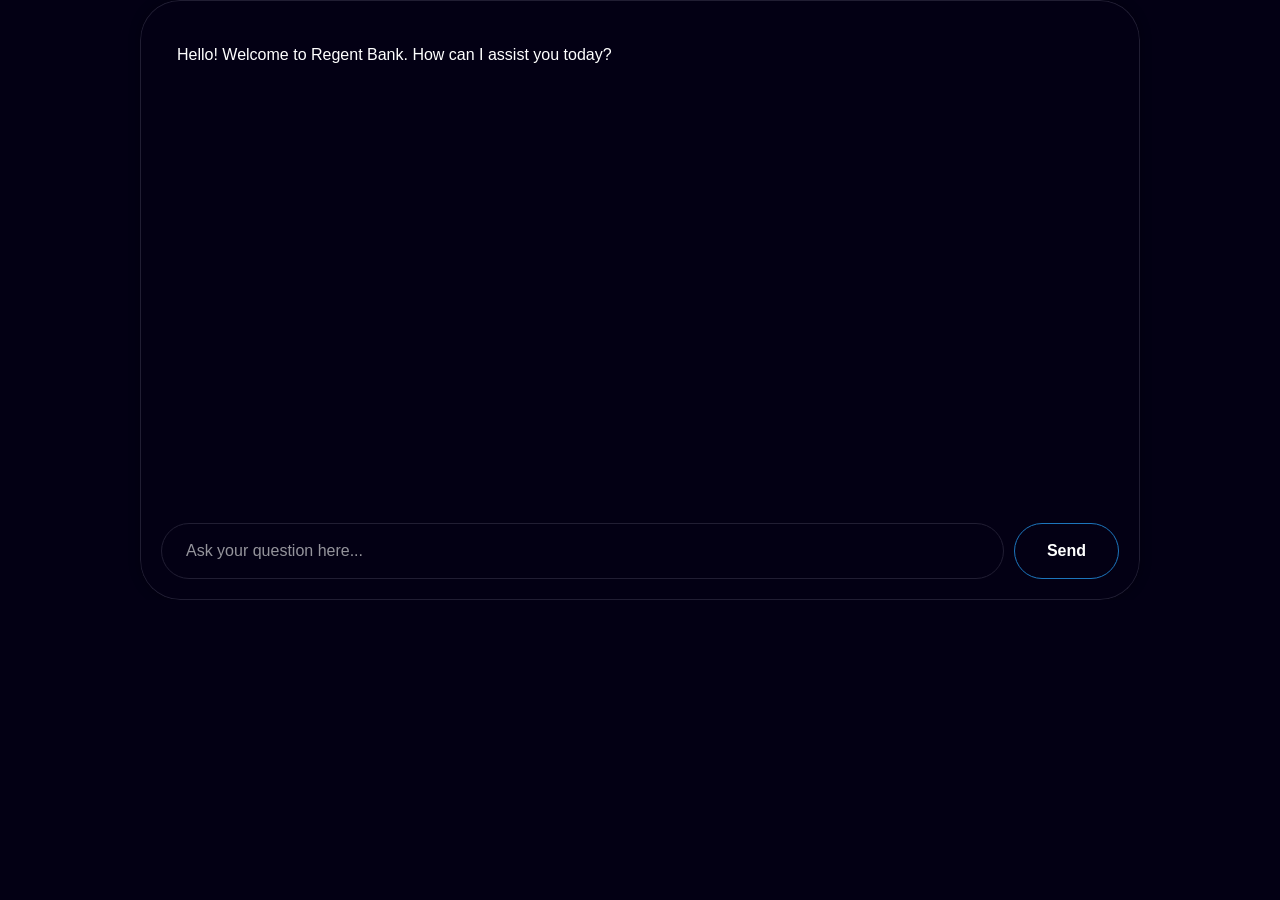
==== examples/index.html @ 5a378b7d "Cleanup repo: reorganize files, add .dockerignore, archive old roadmap/agent, add .gitkeep placehold" ====
<!DOCTYPE html>
<html lang="en">
<head>
  <meta charset="UTF-8" />
  <title>Banking Assistant</title>
  <link rel="stylesheet" href="style.css" />
</head>
<body>
  <div id="chat-container">

    <!-- Chat Window -->
    <div id="chat-window"></div>

    <!-- Message Input Form -->
    <form id="query-form">
      <input
        type="text"
        id="user-input"
        placeholder="Ask your question here..."
        required
      />
      <button type="submit">Send</button>
    </form>
  </div>

  <!-- Chat Logic -->
  <script>
    const form = document.getElementById("query-form");
    const input = document.getElementById("user-input");
    const chatWindow = document.getElementById("chat-window");

    // const API_URL = "http://localhost:8000/ask"; // Local testing
    // const API_URL = "https://bankagent.moreyummy.com/ask";
    const API_URL = "https://bankagentrg-g0dtajhfdpc0fxe7.eastus2-01.azurewebsites.net/ask";
    const client_id = "demobank";

    // Session ID generation (per tab)
    let session_id = sessionStorage.getItem("session_id");
    if (!session_id) {
      session_id = crypto.randomUUID();
      sessionStorage.setItem("session_id", session_id);
    }

    // Append message to chat window
    function addMessage(role, text) {
      const msg = document.createElement("div");
      msg.classList.add("message", role, "fade-in");

      // Allow basic HTML like <a> and force links to open in new tab
      msg.innerHTML = text.replace(
        /<a\b(?![^>]*\btarget=)/gi,
        '<a target="_blank" '
      );

      chatWindow.appendChild(msg);
      chatWindow.scrollTop = chatWindow.scrollHeight;
    }

    // Create typing indicator
    function createTypingIndicator() {
      const typing = document.createElement("div");
      typing.className = "assistant typing";
      typing.innerHTML = `<span>Typing</span><span class="dot">.</span><span class="dot">.</span><span class="dot">.</span>`;
      return typing;
    }

    // Handle form submission
    form.addEventListener("submit", async (e) => {
      e.preventDefault();
      const message = input.value.trim();
      if (!message) return;

      addMessage("user", message);
      input.value = "";

      // Add typing indicator
      const typingIndicator = createTypingIndicator();
      chatWindow.appendChild(typingIndicator);
      chatWindow.scrollTop = chatWindow.scrollHeight;

      try {
        const response = await fetch(API_URL, {
          method: "POST",
          headers: { "Content-Type": "application/json" },
          body: JSON.stringify({
            session_id,
            client_id,
            question: message
          }),
        });

        const data = await response.json();
        typingIndicator.remove();
        addMessage("assistant", data.answer || "No answer received.");
      } catch (err) {
        console.error(err);
        typingIndicator.remove();
        addMessage("assistant", "Error: Unable to connect to server.");
      }
    });
  </script>

  <!-- Initial greeting message -->
  <script>
    document.addEventListener("DOMContentLoaded", () => {
      const greeting = "Hello! Welcome to Regent Bank. How can I assist you today?";
      addMessage("assistant", greeting);
    });
  </script>

  <!-- Viewport Height Fix for Mobile -->
  <script>
    function setAppHeight() {
      const doc = document.documentElement;
      doc.style.setProperty('--app-height', `${window.innerHeight}px`);
    }
    window.addEventListener('resize', setAppHeight);
    window.addEventListener('orientationchange', setAppHeight);
    setAppHeight();
  </script>
</body>
</html>
---- examples/style.css ----
/* ==== GENERAL PAGE ==== */
html, body {
  margin: 0;
  padding: 0;
  font-family: 'Syne', sans-serif;
  background-color: #030014;
  color: #F6F6F699;
  overflow: auto;
  height: auto;
}

/* ==== CONTAINER ==== */
#chat-container {
  width: 100%;
  max-width: 1000px;
  height: 600px; /* Default desktop height */
  background: #030014;
  box-shadow: 0 0 12px rgba(0, 0, 0, 0.3);
  border-radius: 40px;
  display: flex;
  flex-direction: column;
  box-sizing: border-box;
  overflow: hidden;
  margin: 0 auto;
}

/* ==== CHAT WINDOW ==== */
#chat-window {
  flex-grow: 1;
  overflow-y: auto;
  padding: 20px;
  background-color: #030014;
  border-top-left-radius: 40px;
  border-top-right-radius: 40px;
  border: 1px solid #211E33;
  border-bottom: none;
  display: flex;
  flex-direction: column;
}

/* ==== MESSAGES ==== */
.message {
  margin: 10px 0;
  padding: 12px 16px;
  border-radius: 32px;
  white-space: pre-wrap;
  display: inline-block;
  max-width: 66%;
  word-wrap: break-word;
  font-size: 16px;
  line-height: 1.5;
}

.user {
  background-color: #1C1B2A;
  color: #FFFFFF;
  margin-left: auto;
  text-align: left;
}

.assistant {
  background-color: transparent;
  color: #FFFFFF;
  margin-right: auto;
  text-align: left;
}

/* ==== LINK STYLING ==== */
.message.assistant a {
  text-decoration: none;
  color: #CC3366;
}

.message.assistant a:hover,
.message.assistant a:active {
  color: #333366;
}

/* ==== FORM ==== */
form {
  display: flex;
  gap: 10px;
  padding: 20px;
  background-color: #030014;
  border-bottom-left-radius: 40px;
  border-bottom-right-radius: 40px;
  border: 1px solid #211E33;
  border-top: none;
}

#user-input {
  flex-grow: 1;
  padding: 16px 24px;
  font-size: 16px;
  border-radius: 100px;
  border: 1px solid #211E33;
  background-color: transparent;
  color: #F6F6F6;
  font-family: 'Syne', sans-serif;
  outline: none;
}

#user-input::placeholder {
  color: #F6F6F699;
}

button[type="submit"] {
  background-color: transparent;
  color: #FFFFFF;
  border: 1px solid #1C75BC;
  padding: 18px 32px;
  border-radius: 32px;
  font-family: 'Syne', sans-serif;
  font-weight: 600;
  font-size: 16px;
  cursor: pointer;
  transition: all 0.3s ease;
}

button[type="submit"]:hover {
  background-color: #1C75BC;
  border-color: transparent;
  color: #FFFFFF;
}

/* ==== TYPING & ANIMATION ==== */
.typing {
  display: inline-block;
  max-width: 66%;
  padding: 12px 16px;
  font-style: italic;
  font-size: 16px;
  line-height: 1.5;
  opacity: 0.7;
  margin: 10px 0;
  margin-left: 0;
  background-color: transparent;
  text-align: left;
  animation: fadeInUp 0.3s ease-in;
}

.typing .dot {
  animation: blink 1.2s infinite;
  margin-left: 2px;
}
.typing .dot:nth-child(2) { animation-delay: 0.2s; }
.typing .dot:nth-child(3) { animation-delay: 0.4s; }
.typing .dot:nth-child(4) { animation-delay: 0.6s; }

@keyframes blink {
  0%, 80%, 100% { opacity: 0; }
  40% { opacity: 1; }
}

.fade-in {
  animation: fadeInUp 0.4s ease-out;
}

@keyframes fadeInUp {
  from { opacity: 0; transform: translateY(8px); }
  to { opacity: 1; transform: translateY(0); }
}

/* ==== MOBILE & TABLET ==== */
@media (max-width: 1024px) {
  #chat-container {
    height: 500px;
  }
}

@media (max-width: 600px) {
  #chat-container {
    height: 420px;
  }

  form {
    flex-direction: column;
    gap: 10px;
    padding: 10px;
  }

  #user-input {
    width: 100%;
    font-size: 14px;
    padding: 14px 20px;
    box-sizing: border-box;
  }

  button[type="submit"] {
    width: 100%;
    padding: 14px 20px;
    font-size: 14px;
    border-radius: 100px;
    box-sizing: border-box;
  }

  #chat-window {
    padding: 0px;
  }

  .assistant {
    width: 95%;
    max-width: 95%;
    display: block;
  }
}
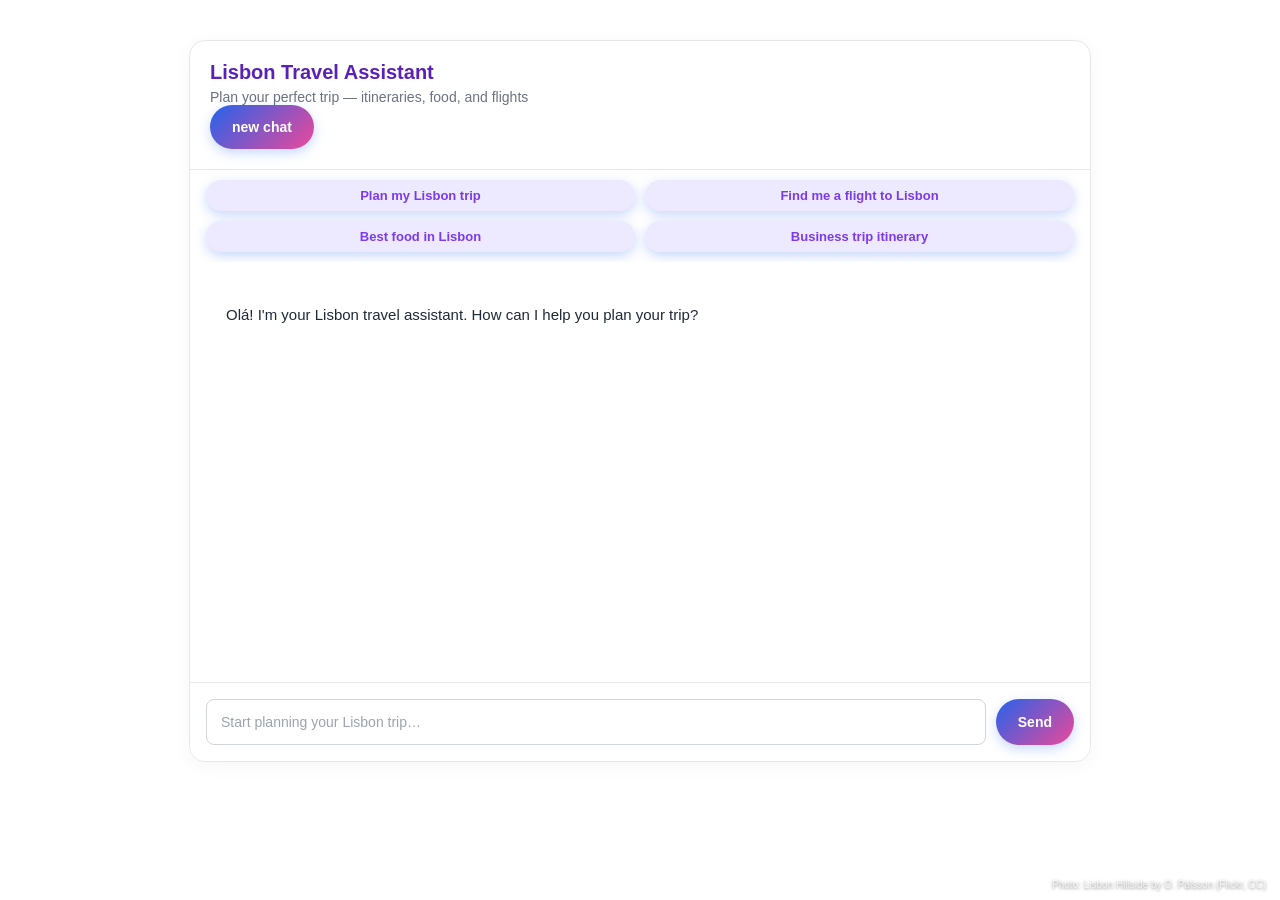
==== commit e4ae2e54: "Travel agent demo: UI polish, mobile fixes, new chat UX, booking constraints, docs rewrite" ====
--- a/examples/index.html
+++ b/examples/index.html
@@ -3,11 +3,29 @@
 <html lang="en">
 <head>
   <meta charset="UTF-8" />
-  <title>Banking Assistant</title>
+  <title>Lisbon Travel Assistant</title>
   <link rel="stylesheet" href="style.css" />
 </head>
 <body>
-  <div id="chat-container">
+  <div
+    id="chat-container"
+    data-api="https://travel-agent-cuhdccdngecqgdbu.eastus2-01.azurewebsites.net"
+    data-client="lisbon-agent"
+    data-greeting="Olá! I'm your Lisbon travel assistant. How can I help you plan your trip?"
+  >
+
+    <div id="header">
+      <h1>Lisbon Travel Assistant</h1>
+      <p>Plan your perfect trip — itineraries, food, and flights</p>
+      <button id="new-chat-btn">new chat</button>
+    </div>
+
+    <div id="starter-prompts">
+      <button class="prompt-btn">Plan my Lisbon trip</button>
+      <button class="prompt-btn">Find me a flight to Lisbon</button>
+      <button class="prompt-btn">Best food in Lisbon</button>
+      <button class="prompt-btn">Business trip itinerary</button>
+    </div>
 
     <!-- Chat Window -->
     <div id="chat-window"></div>
@@ -17,107 +35,15 @@
       <input
         type="text"
         id="user-input"
-        placeholder="Ask your question here..."
+        placeholder="Start planning your Lisbon trip…"
         required
       />
       <button type="submit">Send</button>
     </form>
   </div>
-
-  <!-- Chat Logic -->
-  <script>
-    const form = document.getElementById("query-form");
-    const input = document.getElementById("user-input");
-    const chatWindow = document.getElementById("chat-window");
-
-    // const API_URL = "http://localhost:8000/ask"; // Local testing
-    // const API_URL = "https://bankagent.moreyummy.com/ask";
-    const API_URL = "https://bankagentrg-g0dtajhfdpc0fxe7.eastus2-01.azurewebsites.net/ask";
-    const client_id = "demobank";
-
-    // Session ID generation (per tab)
-    let session_id = sessionStorage.getItem("session_id");
-    if (!session_id) {
-      session_id = crypto.randomUUID();
-      sessionStorage.setItem("session_id", session_id);
-    }
-
-    // Append message to chat window
-    function addMessage(role, text) {
-      const msg = document.createElement("div");
-      msg.classList.add("message", role, "fade-in");
-
-      // Allow basic HTML like <a> and force links to open in new tab
-      msg.innerHTML = text.replace(
-        /<a\b(?![^>]*\btarget=)/gi,
-        '<a target="_blank" '
-      );
-
-      chatWindow.appendChild(msg);
-      chatWindow.scrollTop = chatWindow.scrollHeight;
-    }
-
-    // Create typing indicator
-    function createTypingIndicator() {
-      const typing = document.createElement("div");
-      typing.className = "assistant typing";
-      typing.innerHTML = `<span>Typing</span><span class="dot">.</span><span class="dot">.</span><span class="dot">.</span>`;
-      return typing;
-    }
-
-    // Handle form submission
-    form.addEventListener("submit", async (e) => {
-      e.preventDefault();
-      const message = input.value.trim();
-      if (!message) return;
-
-      addMessage("user", message);
-      input.value = "";
-
-      // Add typing indicator
-      const typingIndicator = createTypingIndicator();
-      chatWindow.appendChild(typingIndicator);
-      chatWindow.scrollTop = chatWindow.scrollHeight;
-
-      try {
-        const response = await fetch(API_URL, {
-          method: "POST",
-          headers: { "Content-Type": "application/json" },
-          body: JSON.stringify({
-            session_id,
-            client_id,
-            question: message
-          }),
-        });
-
-        const data = await response.json();
-        typingIndicator.remove();
-        addMessage("assistant", data.answer || "No answer received.");
-      } catch (err) {
-        console.error(err);
-        typingIndicator.remove();
-        addMessage("assistant", "Error: Unable to connect to server.");
-      }
-    });
-  </script>
-
-  <!-- Initial greeting message -->
-  <script>
-    document.addEventListener("DOMContentLoaded", () => {
-      const greeting = "Hello! Welcome to Regent Bank. How can I assist you today?";
-      addMessage("assistant", greeting);
-    });
-  </script>
-
-  <!-- Viewport Height Fix for Mobile -->
-  <script>
-    function setAppHeight() {
-      const doc = document.documentElement;
-      doc.style.setProperty('--app-height', `${window.innerHeight}px`);
-    }
-    window.addEventListener('resize', setAppHeight);
-    window.addEventListener('orientationchange', setAppHeight);
-    setAppHeight();
-  </script>
+  <div id="photo-credit">
+    Photo: Lisbon Hillside by O. Pálsson (Flickr, CC)
+  </div>
+  <script src="chat.js"></script>
 </body>
 </html>
--- a/examples/style.css
+++ b/examples/style.css
@@ -1,28 +1,73 @@
-
-/* ==== GENERAL PAGE ==== */
+/* ==== BASE ==== */
 html, body {
   margin: 0;
   padding: 0;
-  font-family: 'Syne', sans-serif;
-  background-color: #030014;
-  color: #F6F6F699;
-  overflow: auto;
-  height: auto;
+  font-family: 'Inter', sans-serif;
+  background: #FFFFFF;
+  color: #1F2937;
 }
 
 /* ==== CONTAINER ==== */
 #chat-container {
   width: 100%;
-  max-width: 1000px;
-  height: 600px; /* Default desktop height */
-  background: #030014;
-  box-shadow: 0 0 12px rgba(0, 0, 0, 0.3);
-  border-radius: 40px;
+  max-width: 900px;
+  height: 80vh;
+  background: #FFFFFF;
+  border: 1px solid #E5E7EB;
+  border-radius: 16px;
+  box-shadow: 0 4px 20px rgba(0,0,0,0.04);
   display: flex;
   flex-direction: column;
-  box-sizing: border-box;
+  margin: 40px auto;
   overflow: hidden;
-  margin: 0 auto;
+  transition: box-shadow 0.2s ease;
+}
+
+#chat-container:hover {
+  box-shadow: 0 8px 30px rgba(0,0,0,0.06);
+}
+
+/* ==== HEADER ==== */
+#header {
+  padding: 20px;
+  border-bottom: 1px solid #E5E7EB;
+}
+
+#header h1 {
+  margin: 0;
+  font-size: 20px;
+  color: #5B21B6;
+  font-weight: 800;
+}
+
+#header p {
+  margin: 5px 0 0;
+  color: #6B7280;
+  font-size: 14px;
+}
+
+/* ==== STARTER PROMPTS ==== */
+#starter-prompts {
+  padding: 10px 16px;
+  display: grid;
+  grid-template-columns: 1fr 1fr;
+  gap: 10px;
+}
+
+.prompt-btn {
+  background: #EDE9FE;
+  color: #7C3AED;
+  border: none;
+  padding: 8px 14px;
+  border-radius: 20px;
+  cursor: pointer;
+  font-size: 13px;
+  transition: all 0.2s ease;
+}
+
+.prompt-btn:hover {
+  background: #DDD6FE;
+  color: #EC4899;
 }
 
 /* ==== CHAT WINDOW ==== */
@@ -30,114 +75,105 @@
   flex-grow: 1;
   overflow-y: auto;
   padding: 20px;
-  background-color: #030014;
-  border-top-left-radius: 40px;
-  border-top-right-radius: 40px;
-  border: 1px solid #211E33;
-  border-bottom: none;
   display: flex;
   flex-direction: column;
+  background: #FFFFFF;
 }
 
 /* ==== MESSAGES ==== */
 .message {
   margin: 10px 0;
   padding: 12px 16px;
-  border-radius: 32px;
+  border-radius: 14px;
+  max-width: 70%;
+  font-size: 15px;
+  line-height: 1.5;
   white-space: pre-wrap;
+}
+
+/* USER */
+.user {
+  background: #DBEAFE;
+  color: #2563EB;
+  margin-left: auto;
+  border-radius: 20px;
+}
+
+/* ASSISTANT */
+.assistant {
+  background: transparent;
+  color: #1F2937;
+  margin-right: auto;
+}
+
+/* LINKS */
+.message.assistant a {
+  color: #2563EB;
+  text-decoration: none;
+}
+
+.message.assistant a:hover {
+  text-decoration: underline;
+}
+
+/* === CURSOR === */
+.cursor {
   display: inline-block;
-  max-width: 66%;
-  word-wrap: break-word;
-  font-size: 16px;
-  line-height: 1.5;
-}
-
-.user {
-  background-color: #1C1B2A;
-  color: #FFFFFF;
-  margin-left: auto;
-  text-align: left;
-}
-
-.assistant {
-  background-color: transparent;
-  color: #FFFFFF;
-  margin-right: auto;
-  text-align: left;
-}
-
-/* ==== LINK STYLING ==== */
-.message.assistant a {
-  text-decoration: none;
-  color: #CC3366;
-}
-
-.message.assistant a:hover,
-.message.assistant a:active {
-  color: #333366;
+  margin-left: 2px;
+  animation: blink 1s infinite;
+}
+
+@keyframes blink {
+  0%, 50%, 100% { opacity: 1; }
+  25%, 75% { opacity: 0; }
 }
 
 /* ==== FORM ==== */
 form {
   display: flex;
   gap: 10px;
-  padding: 20px;
-  background-color: #030014;
-  border-bottom-left-radius: 40px;
-  border-bottom-right-radius: 40px;
-  border: 1px solid #211E33;
-  border-top: none;
+  padding: 16px;
+  border-top: 1px solid #E5E7EB;
+  background: #FFFFFF;
 }
 
 #user-input {
   flex-grow: 1;
-  padding: 16px 24px;
-  font-size: 16px;
-  border-radius: 100px;
-  border: 1px solid #211E33;
-  background-color: transparent;
-  color: #F6F6F6;
-  font-family: 'Syne', sans-serif;
+  padding: 14px;
+  border-radius: 8px;
+  border: 1px solid #D1D5DB;
+  font-size: 14px;
   outline: none;
 }
 
 #user-input::placeholder {
-  color: #F6F6F699;
-}
-
-button[type="submit"] {
-  background-color: transparent;
-  color: #FFFFFF;
-  border: 1px solid #1C75BC;
-  padding: 18px 32px;
-  border-radius: 32px;
-  font-family: 'Syne', sans-serif;
+  color: #9CA3AF;
+}
+
+/* BUTTON */
+button {
+  background: linear-gradient(135deg, #2563EB, #EC4899);
+  color: white;
+  border: none;
+  padding: 14px 22px;
+  border-radius: 999px;
   font-weight: 600;
-  font-size: 16px;
+  font-size: 14px;
   cursor: pointer;
-  transition: all 0.3s ease;
-}
-
-button[type="submit"]:hover {
-  background-color: #1C75BC;
-  border-color: transparent;
-  color: #FFFFFF;
-}
-
-/* ==== TYPING & ANIMATION ==== */
+  transition: all 0.2s ease;
+  box-shadow: 0 4px 12px rgba(37, 99, 235, 0.25);
+}
+
+button:hover {
+  transform: translateY(-1px);
+  box-shadow: 0 6px 18px rgba(236, 72, 153, 0.3);
+}
+
+/* ==== TYPING ==== */
 .typing {
-  display: inline-block;
-  max-width: 66%;
-  padding: 12px 16px;
   font-style: italic;
-  font-size: 16px;
-  line-height: 1.5;
-  opacity: 0.7;
+  color: #6B7280;
   margin: 10px 0;
-  margin-left: 0;
-  background-color: transparent;
-  text-align: left;
-  animation: fadeInUp 0.3s ease-in;
 }
 
 .typing .dot {
@@ -146,62 +182,57 @@
 }
 .typing .dot:nth-child(2) { animation-delay: 0.2s; }
 .typing .dot:nth-child(3) { animation-delay: 0.4s; }
-.typing .dot:nth-child(4) { animation-delay: 0.6s; }
 
 @keyframes blink {
   0%, 80%, 100% { opacity: 0; }
   40% { opacity: 1; }
 }
 
-.fade-in {
-  animation: fadeInUp 0.4s ease-out;
-}
-
-@keyframes fadeInUp {
-  from { opacity: 0; transform: translateY(8px); }
-  to { opacity: 1; transform: translateY(0); }
-}
-
-/* ==== MOBILE & TABLET ==== */
-@media (max-width: 1024px) {
+/* ==== PHOTO CREDIT ==== */
+#photo-credit {
+  position: fixed;
+  bottom: 10px;
+  right: 14px;
+  font-size: 10px;
+  color: rgba(255, 255, 255, 0.7);
+  text-align: right;
+  z-index: 10;
+  pointer-events: none;
+  text-shadow: 0 1px 3px rgba(0,0,0,0.5);
+}
+
+/* ==== MOBILE ==== */
+@media (max-width: 600px) {
+
   #chat-container {
-    height: 500px;
-  }
-}
-
-@media (max-width: 600px) {
-  #chat-container {
-    height: 420px;
+    height: 90vh;
+    margin: 10px;
+    width: auto;
+    max-width: none;
+  }
+
+  #starter-prompts {
+    padding: 10px 16px;
+    display: grid;
+    grid-template-columns: 1fr 1fr;
+    gap: 10px;
+  }
+
+  .prompt-btn {
+    font-size: 12px;
+    padding: 8px 10px;
+    text-align: center;
   }
 
   form {
     flex-direction: column;
-    gap: 10px;
-    padding: 10px;
-  }
-
-  #user-input {
+  }
+
+  button {
     width: 100%;
-    font-size: 14px;
-    padding: 14px 20px;
-    box-sizing: border-box;
-  }
-
-  button[type="submit"] {
-    width: 100%;
-    padding: 14px 20px;
-    font-size: 14px;
-    border-radius: 100px;
-    box-sizing: border-box;
-  }
-
-  #chat-window {
-    padding: 0px;
-  }
-
-  .assistant {
-    width: 95%;
-    max-width: 95%;
-    display: block;
+  }
+
+  .message {
+    max-width: 90%;
   }
 }
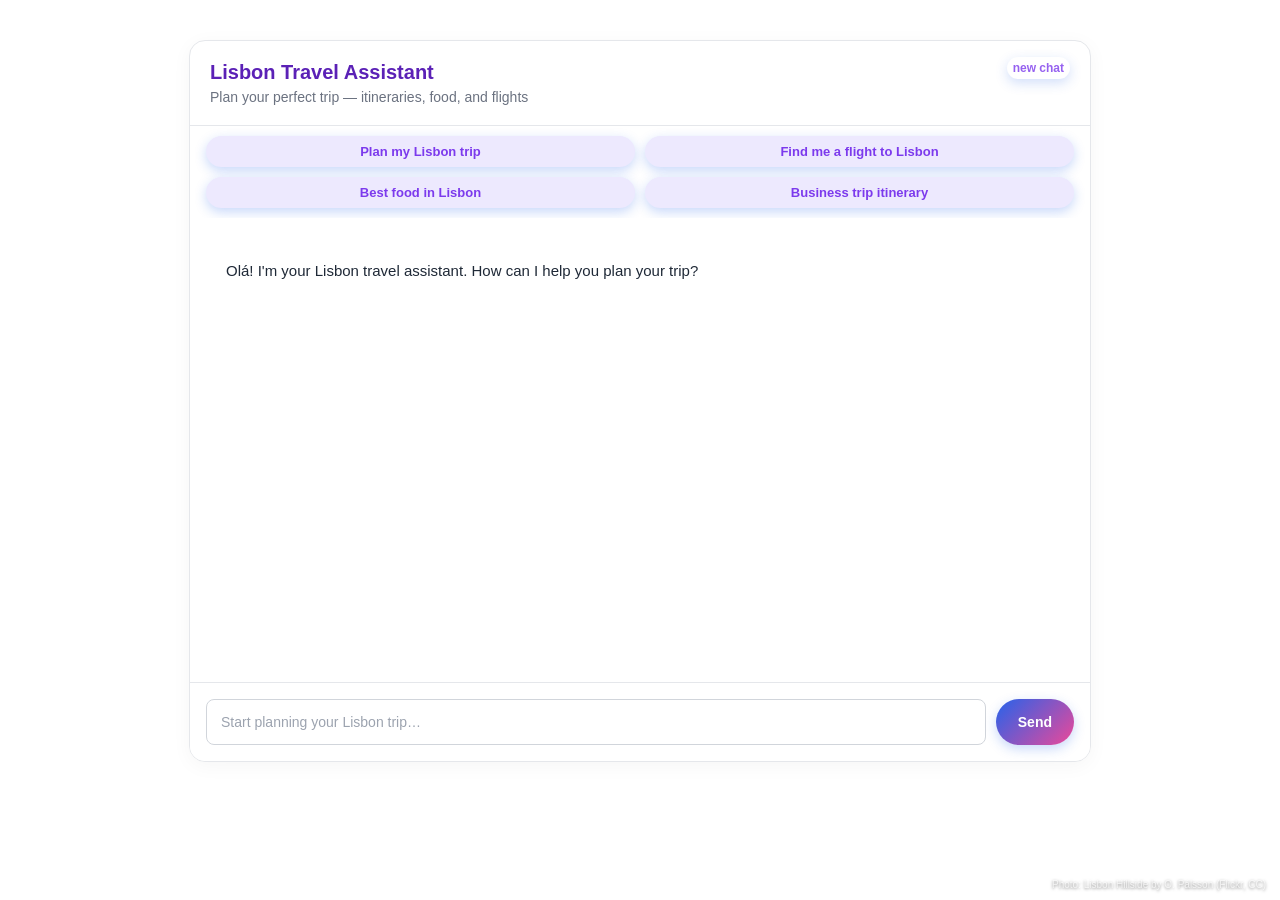
==== commit f1c2f735: "Add reusable multi-flow orchestration" ====
--- a/examples/index.html
+++ b/examples/index.html
@@ -7,9 +7,10 @@
   <link rel="stylesheet" href="style.css" />
 </head>
 <body>
+  <!-- data-api="https://travel-agent-cuhdccdngecqgdbu.eastus2-01.azurewebsites.net" -->
   <div
     id="chat-container"
-    data-api="https://travel-agent-cuhdccdngecqgdbu.eastus2-01.azurewebsites.net"
+    data-api="http://127.0.0.1:8000"
     data-client="lisbon-agent"
     data-greeting="Olá! I'm your Lisbon travel assistant. How can I help you plan your trip?"
   >
--- a/examples/style.css
+++ b/examples/style.css
@@ -169,6 +169,33 @@
   box-shadow: 0 6px 18px rgba(236, 72, 153, 0.3);
 }
 
+/* ==== NEW CHAT CONTROL ==== */
+#chat-container {
+  position: relative;
+}
+
+#new-chat-btn {
+  position: absolute;
+  top: 16px;
+  right: 20px; /* added breathing room from edge */
+
+  font-size: 12px;
+  color: #7C3AED; /* match prompt-btn color */
+  background: none;
+  border: none;
+  padding: 4px 6px; /* subtle inner padding */
+
+  cursor: pointer;
+  opacity: 0.8;
+  transition: all 0.2s ease;
+}
+
+#new-chat-btn:hover {
+  background: #EDE9FE; /* match prompt-btn hover bg */
+  color: #EC4899;       /* match prompt-btn hover text */
+  border-radius: 6px;
+}
+
 /* ==== TYPING ==== */
 .typing {
   font-style: italic;
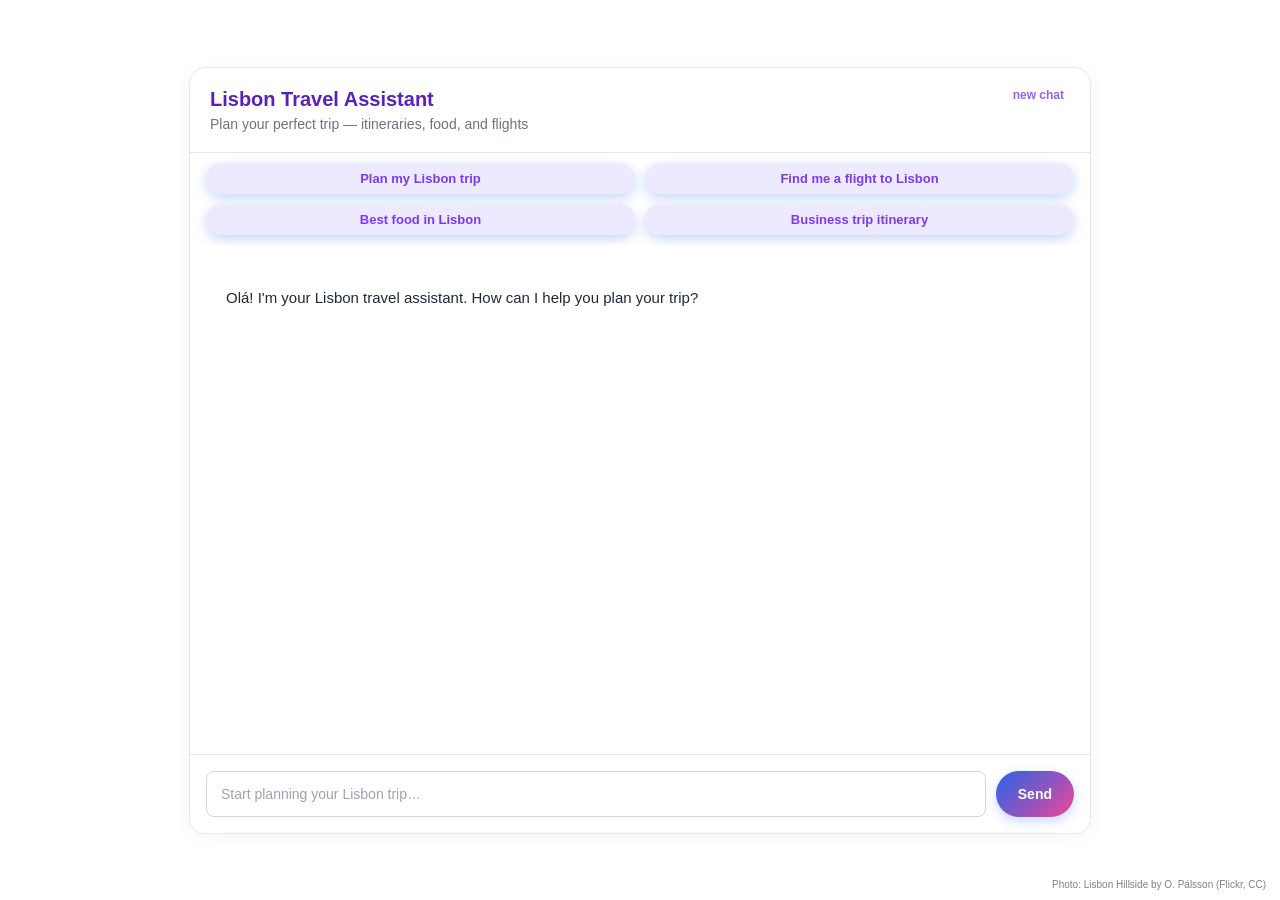
==== commit 3d4d1e24: "Fixed email normalization for capitalized chars or blank spaces" ====
--- a/examples/index.html
+++ b/examples/index.html
@@ -3,6 +3,7 @@
 <html lang="en">
 <head>
   <meta charset="UTF-8" />
+  <meta name="viewport" content="width=device-width, initial-scale=1.0, viewport-fit=cover">
   <title>Lisbon Travel Assistant</title>
   <link rel="stylesheet" href="style.css" />
 </head>
--- a/examples/style.css
+++ b/examples/style.css
@@ -1,25 +1,50 @@
 /* ==== BASE ==== */
-html, body {
+html,
+body {
   margin: 0;
   padding: 0;
+
+  width: 100%;
+  height: 100%;
+
   font-family: 'Inter', sans-serif;
+
   background: #FFFFFF;
   color: #1F2937;
+
+  overflow: hidden;
+}
+
+/* ==== PAGE LAYOUT ==== */
+body {
+  display: flex;
+  justify-content: center;
+  align-items: center;
 }
 
 /* ==== CONTAINER ==== */
 #chat-container {
+  position: relative;
+
   width: 100%;
   max-width: 900px;
-  height: 80vh;
+
+  height: 85dvh;
+
   background: #FFFFFF;
+
   border: 1px solid #E5E7EB;
   border-radius: 16px;
+
   box-shadow: 0 4px 20px rgba(0,0,0,0.04);
+
   display: flex;
   flex-direction: column;
-  margin: 40px auto;
+
   overflow: hidden;
+
+  margin: 24px;
+
   transition: box-shadow 0.2s ease;
 }
 
@@ -35,33 +60,72 @@
 
 #header h1 {
   margin: 0;
+
   font-size: 20px;
+  font-weight: 800;
+
   color: #5B21B6;
-  font-weight: 800;
 }
 
 #header p {
   margin: 5px 0 0;
+
+  font-size: 14px;
   color: #6B7280;
-  font-size: 14px;
+}
+
+/* ==== NEW CHAT BUTTON ==== */
+#new-chat-btn {
+  position: absolute;
+
+  top: 16px;
+  right: 20px;
+
+  background: none;
+  border: none;
+  box-shadow: none;
+
+  padding: 4px 6px;
+
+  font-size: 12px;
+  color: #7C3AED;
+
+  cursor: pointer;
+
+  opacity: 0.8;
+
+  transition: all 0.2s ease;
+}
+
+#new-chat-btn:hover {
+  background: #EDE9FE;
+  color: #EC4899;
+  border-radius: 6px;
 }
 
 /* ==== STARTER PROMPTS ==== */
 #starter-prompts {
   padding: 10px 16px;
+
   display: grid;
   grid-template-columns: 1fr 1fr;
+
   gap: 10px;
 }
 
 .prompt-btn {
   background: #EDE9FE;
   color: #7C3AED;
+
   border: none;
+  border-radius: 20px;
+
   padding: 8px 14px;
-  border-radius: 20px;
+
+  font-size: 13px;
+
   cursor: pointer;
-  font-size: 13px;
+
   transition: all 0.2s ease;
 }
 
@@ -72,41 +136,53 @@
 
 /* ==== CHAT WINDOW ==== */
 #chat-window {
-  flex-grow: 1;
+  flex: 1;
+
   overflow-y: auto;
+
   padding: 20px;
+
   display: flex;
   flex-direction: column;
+
   background: #FFFFFF;
 }
 
 /* ==== MESSAGES ==== */
 .message {
   margin: 10px 0;
+
   padding: 12px 16px;
+
   border-radius: 14px;
+
   max-width: 70%;
+
   font-size: 15px;
   line-height: 1.5;
+
   white-space: pre-wrap;
 }
 
-/* USER */
+/* USER MESSAGE */
 .user {
+  margin-left: auto;
+
   background: #DBEAFE;
   color: #2563EB;
-  margin-left: auto;
+
   border-radius: 20px;
 }
 
-/* ASSISTANT */
+/* ASSISTANT MESSAGE */
 .assistant {
+  margin-right: auto;
+
   background: transparent;
   color: #1F2937;
-  margin-right: auto;
-}
-
-/* LINKS */
+}
+
+/* ==== LINKS ==== */
 .message.assistant a {
   color: #2563EB;
   text-decoration: none;
@@ -116,33 +192,48 @@
   text-decoration: underline;
 }
 
-/* === CURSOR === */
+/* ==== CURSOR ==== */
 .cursor {
   display: inline-block;
   margin-left: 2px;
+
   animation: blink 1s infinite;
 }
 
 @keyframes blink {
-  0%, 50%, 100% { opacity: 1; }
-  25%, 75% { opacity: 0; }
+  0%, 50%, 100% {
+    opacity: 1;
+  }
+
+  25%, 75% {
+    opacity: 0;
+  }
 }
 
 /* ==== FORM ==== */
 form {
   display: flex;
+
   gap: 10px;
+
   padding: 16px;
+
   border-top: 1px solid #E5E7EB;
+
   background: #FFFFFF;
 }
 
+/* ==== INPUT ==== */
 #user-input {
-  flex-grow: 1;
+  flex: 1;
+
   padding: 14px;
+
   border-radius: 8px;
   border: 1px solid #D1D5DB;
+
   font-size: 14px;
+
   outline: none;
 }
 
@@ -150,116 +241,160 @@
   color: #9CA3AF;
 }
 
-/* BUTTON */
+/* ==== BUTTONS ==== */
 button {
+  flex-shrink: 0;
+
   background: linear-gradient(135deg, #2563EB, #EC4899);
+
   color: white;
+
   border: none;
+  border-radius: 999px;
+
   padding: 14px 22px;
-  border-radius: 999px;
+
+  font-size: 14px;
   font-weight: 600;
-  font-size: 14px;
+
   cursor: pointer;
+
   transition: all 0.2s ease;
+
   box-shadow: 0 4px 12px rgba(37, 99, 235, 0.25);
 }
 
 button:hover {
   transform: translateY(-1px);
+
   box-shadow: 0 6px 18px rgba(236, 72, 153, 0.3);
-}
-
-/* ==== NEW CHAT CONTROL ==== */
-#chat-container {
-  position: relative;
-}
-
-#new-chat-btn {
-  position: absolute;
-  top: 16px;
-  right: 20px; /* added breathing room from edge */
-
-  font-size: 12px;
-  color: #7C3AED; /* match prompt-btn color */
-  background: none;
-  border: none;
-  padding: 4px 6px; /* subtle inner padding */
-
-  cursor: pointer;
-  opacity: 0.8;
-  transition: all 0.2s ease;
-}
-
-#new-chat-btn:hover {
-  background: #EDE9FE; /* match prompt-btn hover bg */
-  color: #EC4899;       /* match prompt-btn hover text */
-  border-radius: 6px;
 }
 
 /* ==== TYPING ==== */
 .typing {
+  margin: 10px 0;
+
   font-style: italic;
   color: #6B7280;
-  margin: 10px 0;
 }
 
 .typing .dot {
-  animation: blink 1.2s infinite;
   margin-left: 2px;
-}
-.typing .dot:nth-child(2) { animation-delay: 0.2s; }
-.typing .dot:nth-child(3) { animation-delay: 0.4s; }
-
-@keyframes blink {
-  0%, 80%, 100% { opacity: 0; }
-  40% { opacity: 1; }
+
+  animation: blinkDots 1.2s infinite;
+}
+
+.typing .dot:nth-child(2) {
+  animation-delay: 0.2s;
+}
+
+.typing .dot:nth-child(3) {
+  animation-delay: 0.4s;
+}
+
+@keyframes blinkDots {
+  0%, 80%, 100% {
+    opacity: 0;
+  }
+
+  40% {
+    opacity: 1;
+  }
 }
 
 /* ==== PHOTO CREDIT ==== */
 #photo-credit {
   position: fixed;
+
   bottom: 10px;
   right: 14px;
+
   font-size: 10px;
-  color: rgba(255, 255, 255, 0.7);
-  text-align: right;
-  z-index: 10;
+
+  color: rgba(0,0,0,0.5);
+
   pointer-events: none;
-  text-shadow: 0 1px 3px rgba(0,0,0,0.5);
 }
 
 /* ==== MOBILE ==== */
 @media (max-width: 600px) {
 
+  html,
+  body {
+    width: 100%;
+    height: 100%;
+    overflow: hidden;
+  }
+
+  body {
+    justify-content: stretch;
+    align-items: stretch;
+  }
+
   #chat-container {
-    height: 90vh;
-    margin: 10px;
-    width: auto;
-    max-width: none;
+    width: 100vw;
+    height: 100dvh;
+
+    max-width: 100%;
+
+    margin: 0;
+
+    border-radius: 0;
+    border: none;
+  }
+
+  #header {
+    padding: 18px 16px;
+  }
+
+  #header h1 {
+    font-size: 20px;
   }
 
   #starter-prompts {
-    padding: 10px 16px;
-    display: grid;
+    padding: 10px 12px;
+
     grid-template-columns: 1fr 1fr;
-    gap: 10px;
+
+    gap: 8px;
   }
 
   .prompt-btn {
     font-size: 12px;
-    padding: 8px 10px;
+    padding: 10px 8px;
+
     text-align: center;
   }
 
-  form {
-    flex-direction: column;
-  }
-
-  button {
-    width: 100%;
+  #chat-window {
+    padding: 14px;
   }
 
   .message {
     max-width: 90%;
+    font-size: 15px;
+  }
+
+  form {
+    padding: 10px;
+
+    gap: 8px;
+  }
+
+  #user-input {
+    font-size: 16px; /* prevents iOS zoom */
+  }
+
+  button {
+    min-width: 80px;
+  }
+
+  #new-chat-btn {
+    top: 14px;
+    right: 14px;
+  }
+
+  #photo-credit {
+    display: none;
   }
 }
